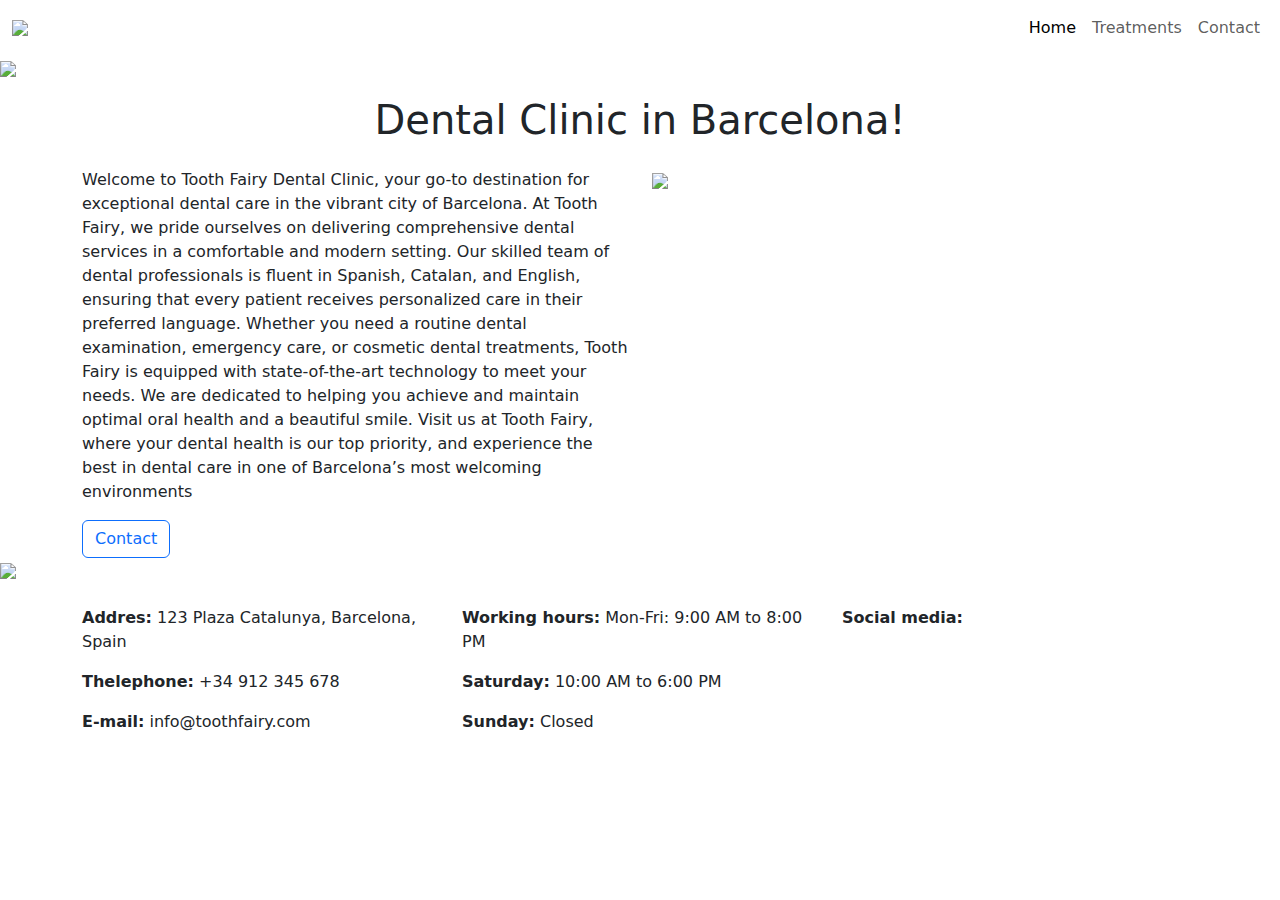
==== index.html @ 9a37f69f "added clickable links" ====
<!DOCTYPE html>
<html lang="en">
<head>
    <meta charset="UTF-8">
    <meta name="viewport" content="width=device-width, initial-scale=1.0">

    <!-- links for bootstrap   -->
    <link href="https://cdn.jsdelivr.net/npm/bootstrap@5.3.3/dist/css/bootstrap.min.css" rel="stylesheet" integrity="sha384-QWTKZyjpPEjISv5WaRU9OFeRpok6YctnYmDr5pNlyT2bRjXh0JMhjY6hW+ALEwIH" crossorigin="anonymous">
    <script src="https://cdn.jsdelivr.net/npm/bootstrap@5.3.3/dist/js/bootstrap.bundle.min.js" integrity="sha384-YvpcrYf0tY3lHB60NNkmXc5s9fDVZLESaAA55NDzOxhy9GkcIdslK1eN7N6jIeHz" crossorigin="anonymous"></script>
<!-- links for fonts -->
<!-- Playfair and poppins -->
<link rel="preconnect" href="https://fonts.googleapis.com">
<link rel="preconnect" href="https://fonts.gstatic.com" crossorigin>
<link href="https://fonts.googleapis.com/css2?family=Playfair+Display:ital,wght@0,400..900;1,400..900&family=Poppins:ital,wght@0,100;0,200;0,300;0,400;0,500;0,600;0,700;0,800;0,900;1,100;1,200;1,300;1,400;1,500;1,600;1,700;1,800;1,900&display=swap" rel="stylesheet">
    <!-- link font awesome -->
<!-- -->
<script src="https://kit.fontawesome.com/418e872279.js" crossorigin="anonymous"></script>

<title>Dental clinic - Barcelona</title>
    <link rel="stylesheet"href="style.css">
</head>
<body>
    <div class="clinic">
    <nav class="navbar navbar-expand-sm navbar-light">
        <div class="container-fluid mb-0">
          <img src="images/logo.png" width="130px" />
          <button class="navbar-toggler" type="button" data-bs-toggle="collapse" data-bs-target="#navbarSupportedContent" aria-controls="navbarSupportedContent" aria-expanded="false" aria-label="Toggle navigation">
            <span class="navbar-toggler-icon"></span>
          </button>
          <div class="collapse navbar-collapse justify-content-end" id="navbarSupportedContent">
            <ul class="navbar-nav ">
              <li class="nav-item">
                <a class="nav-link active" aria-current="page" href="#">Home</a>
              </li>
              <li class="nav-item">
                <a class="nav-link" href="#">Treatments</a>
              </li>			
              <li class="nav-item">
                <a class="nav-link" href="#">Contact</a>
              </li>	
            </ul>		  
          </div>
        </div>
      </nav>
    </div>
    <img src="images/smile.jpg" class="decor-clinic ">
    <h1 class="text-center mt-3 decor-title">
        Dental Clinic in Barcelona!
    </h1>
    <div class="container">
      <div class="row">
        <div class="col-sm-6 mt-3">
    <p class="decor-text">Welcome to Tooth Fairy Dental Clinic, your go-to destination for exceptional dental care in the vibrant city of Barcelona. At Tooth Fairy, we pride ourselves on delivering comprehensive dental services in a comfortable and modern setting. Our skilled team of dental professionals is fluent in Spanish, Catalan, and English, ensuring that every patient receives personalized care in their preferred language.

      Whether you need a routine dental examination, emergency care, or cosmetic dental treatments, Tooth Fairy is equipped with state-of-the-art technology to meet your needs. We are dedicated to helping you achieve and maintain optimal oral health and a beautiful smile.
      
      Visit us at Tooth Fairy, where your dental health is our top priority, and experience the best in dental care in one of Barcelona’s most welcoming environments</p>
  <a href="#"class="btn btn-outline-primary">Contact</a>
    </div>

  <div class="col-sm-6 mt-3">
    <img src="images/stomatolog.jpeg" class="decor-stomatolog">
  </div>
</div>
  </div>
  <img src="images/logo.png" width="130px" class="logo-footer" />
  <footer class="decor-footer">
  
  
  <div class="container"> 
   
    <div class="row">
      <div class="col-sm-4">
        <br/>
       <p class="decor-text"> <strong>Addres:</strong> 123 Plaza Catalunya, Barcelona, Spain</p>
     
       <p class="decor-text"><strong>Thelephone:</strong> +34 912 345 678</p>
       
       <p class="decor-text"><strong>E-mail:</strong> info@toothfairy.com</p>
   
  </div> 
  <br/>
  <div class="col-sm-4">

    <br/>
    <p class="decor-text"><strong>Working hours:</strong> Mon-Fri: 9:00 AM to 8:00 PM</p>
    
    <p class="decor-text"><strong>Saturday:</strong> 10:00 AM to 6:00 PM</p>
    <p class="decor-text"><strong>Sunday:</strong> Closed</p>
  </div>
  <br/>
  <div class="col-sm-4">
    <br/>
    <p class="decor-text"><strong>Social media:</strong></p>
    
   <a href="https://www.instagram.com/" target="_blank"><i class="fa-brands fa-instagram"  style="margin: 10px;"></i></a>
   <a href="https://www.facebook.com/" target="_blank"><i class="fa-brands fa-facebook" style="margin: 10px;"></i></a>
   <a href="https://twitter.com/i/flow/login" target="_blank"><i class="fa-brands fa-twitter" style="margin: 10px;"></i></a>
    
  </div>
  <br/>
</div>
</div>

</footer>
  </body>

</html>
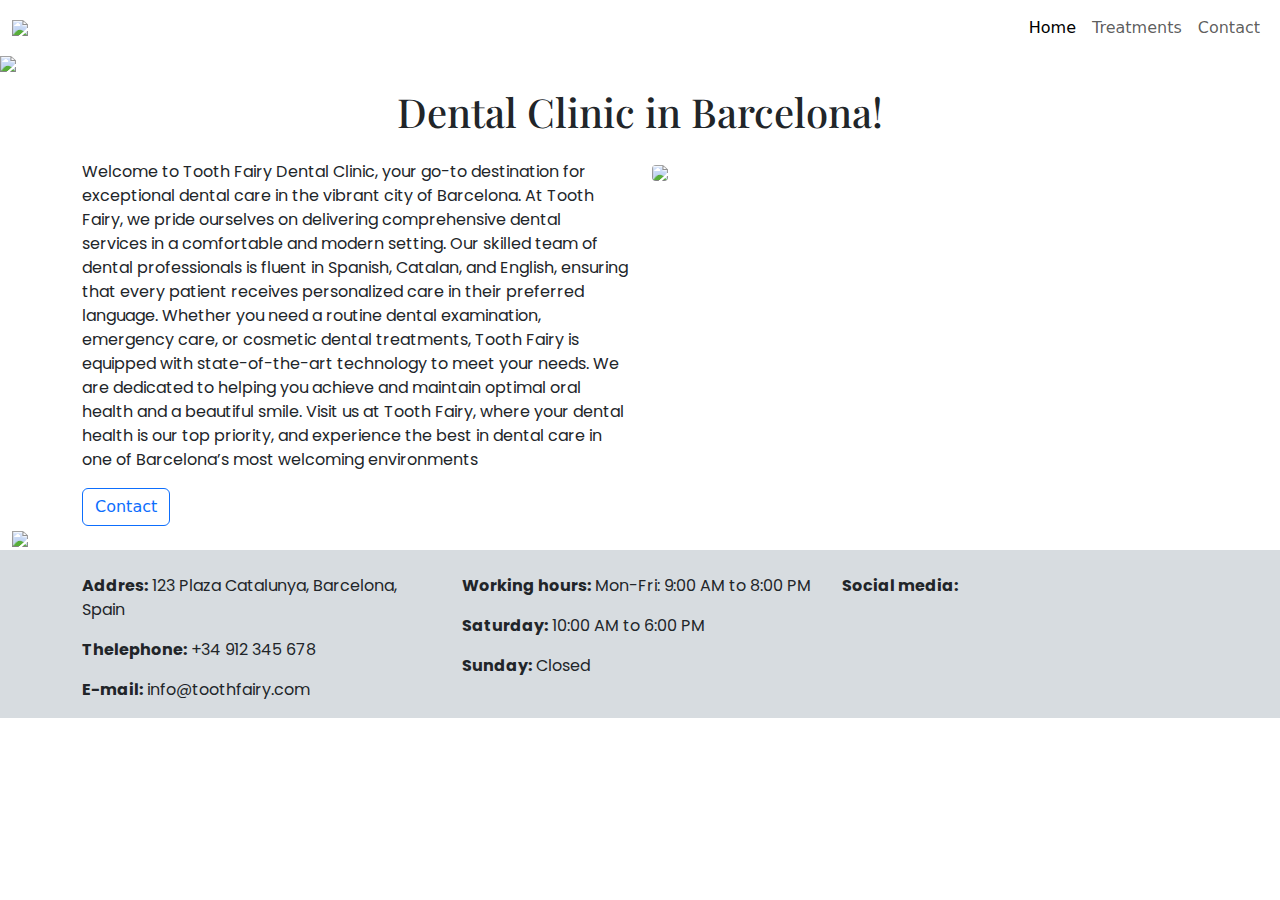
==== commit 6c255aef: "added: new file, carousel, images" ====
--- a/index.html
+++ b/index.html
@@ -17,6 +17,7 @@
 <script src="https://kit.fontawesome.com/418e872279.js" crossorigin="anonymous"></script>
 
 <title>Dental clinic - Barcelona</title>
+<!--link for css -->
     <link rel="stylesheet"href="style.css">
 </head>
 <body>
@@ -30,10 +31,10 @@
           <div class="collapse navbar-collapse justify-content-end" id="navbarSupportedContent">
             <ul class="navbar-nav ">
               <li class="nav-item">
-                <a class="nav-link active" aria-current="page" href="#">Home</a>
+                <a class="nav-link active" aria-current="page" href="index.html">Home</a>
               </li>
               <li class="nav-item">
-                <a class="nav-link" href="#">Treatments</a>
+                <a class="nav-link" href="treatmetnts.html">Treatments</a>
               </li>			
               <li class="nav-item">
                 <a class="nav-link" href="#">Contact</a>
@@ -49,7 +50,7 @@
     </h1>
     <div class="container">
       <div class="row">
-        <div class="col-sm-6 mt-3">
+        <div class="col-lg-6 mt-3">
     <p class="decor-text">Welcome to Tooth Fairy Dental Clinic, your go-to destination for exceptional dental care in the vibrant city of Barcelona. At Tooth Fairy, we pride ourselves on delivering comprehensive dental services in a comfortable and modern setting. Our skilled team of dental professionals is fluent in Spanish, Catalan, and English, ensuring that every patient receives personalized care in their preferred language.
 
       Whether you need a routine dental examination, emergency care, or cosmetic dental treatments, Tooth Fairy is equipped with state-of-the-art technology to meet your needs. We are dedicated to helping you achieve and maintain optimal oral health and a beautiful smile.
@@ -58,7 +59,7 @@
   <a href="#"class="btn btn-outline-primary">Contact</a>
     </div>
 
-  <div class="col-sm-6 mt-3">
+  <div class="col-lg-6 mt-3">
     <img src="images/stomatolog.jpeg" class="decor-stomatolog">
   </div>
 </div>
@@ -70,7 +71,7 @@
   <div class="container"> 
    
     <div class="row">
-      <div class="col-sm-4">
+      <div class="col-lg-4">
         <br/>
        <p class="decor-text"> <strong>Addres:</strong> 123 Plaza Catalunya, Barcelona, Spain</p>
      
@@ -80,7 +81,7 @@
    
   </div> 
   <br/>
-  <div class="col-sm-4">
+  <div class="col-lg-4">
 
     <br/>
     <p class="decor-text"><strong>Working hours:</strong> Mon-Fri: 9:00 AM to 8:00 PM</p>
@@ -89,7 +90,7 @@
     <p class="decor-text"><strong>Sunday:</strong> Closed</p>
   </div>
   <br/>
-  <div class="col-sm-4">
+  <div class="col-lg-4">
     <br/>
     <p class="decor-text"><strong>Social media:</strong></p>
     
--- a/style.css
+++ b/style.css
@@ -0,0 +1,51 @@
+@media(max-width:800px){
+    .decor-stomatolog{
+        display: none;
+    }
+
+}
+
+
+
+.decor-clinic{
+    width: 100%;
+height: auto;
+display: block;
+}
+.decor-stomatolog{
+    width: 100%;
+    height: auto;
+    border-radius: 4px;
+}
+.down{
+    background: red;
+}
+
+.decor-text{
+    font-family: "Poppins", sans-serif;
+  font-weight: 400;
+  font-style: normal;
+}
+.decor-title{
+    font-family: "Playfair Display", serif;
+    font-optical-sizing: auto;
+    font-weight: <weight>;
+    font-style: normal;  
+}
+
+.logo-footer{
+    padding-left: 12px;
+}
+
+.decor-footer{
+    background-color: rgb(215, 220, 224);
+}
+
+.c-item{
+height: 480px;
+}
+
+.c-img{
+height: 100%;
+object-fit: cover;
+}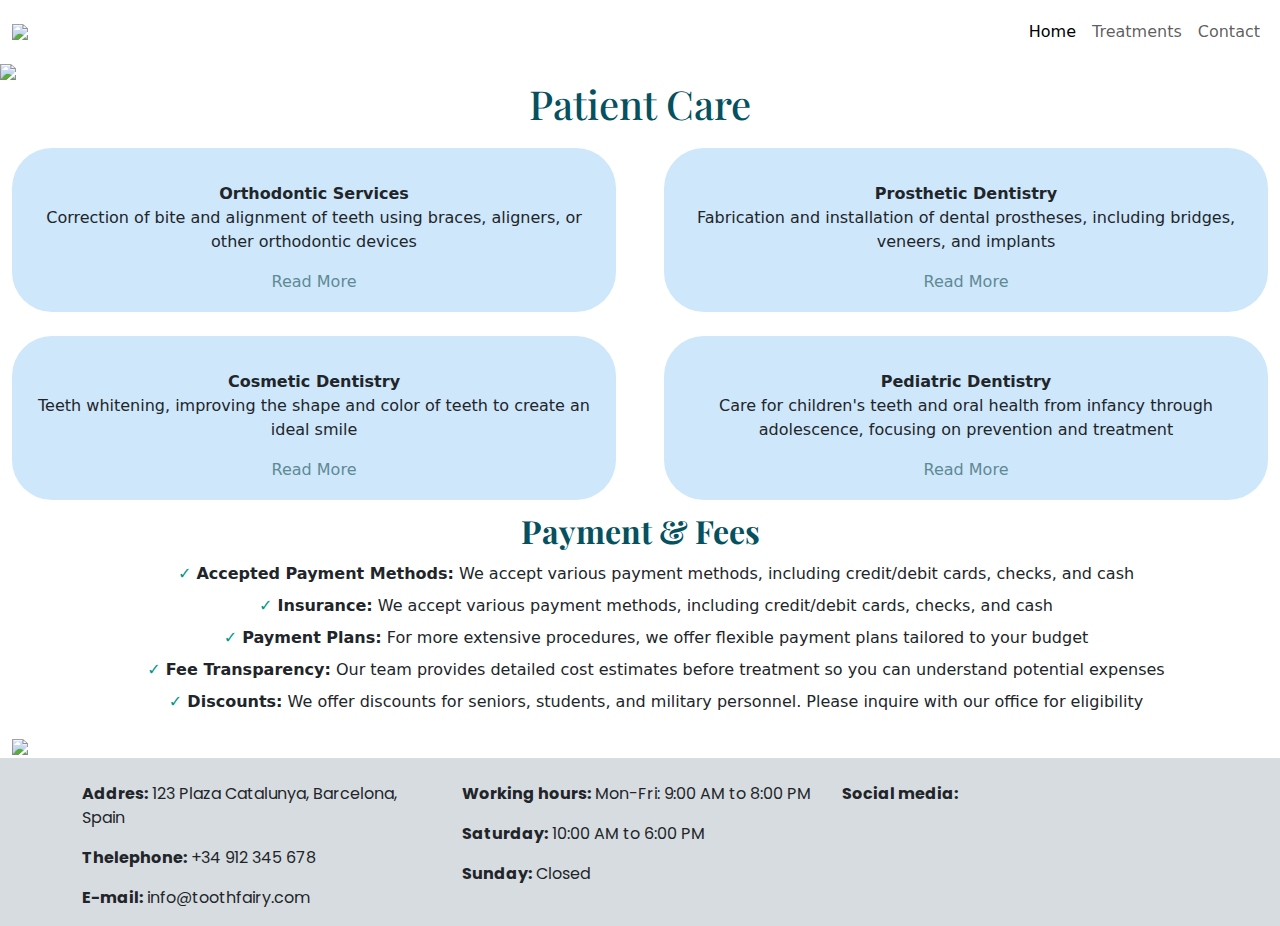
==== commit 1ac20a8e: "added images and content" ====
--- a/index.html
+++ b/index.html
@@ -44,26 +44,81 @@
         </div>
       </nav>
     </div>
-    <img src="images/smile.jpg" class="decor-clinic ">
-    <h1 class="text-center mt-3 decor-title">
-        Dental Clinic in Barcelona!
-    </h1>
-    <div class="container">
-      <div class="row">
-        <div class="col-lg-6 mt-3">
-    <p class="decor-text">Welcome to Tooth Fairy Dental Clinic, your go-to destination for exceptional dental care in the vibrant city of Barcelona. At Tooth Fairy, we pride ourselves on delivering comprehensive dental services in a comfortable and modern setting. Our skilled team of dental professionals is fluent in Spanish, Catalan, and English, ensuring that every patient receives personalized care in their preferred language.
+   
 
-      Whether you need a routine dental examination, emergency care, or cosmetic dental treatments, Tooth Fairy is equipped with state-of-the-art technology to meet your needs. We are dedicated to helping you achieve and maintain optimal oral health and a beautiful smile.
-      
-      Visit us at Tooth Fairy, where your dental health is our top priority, and experience the best in dental care in one of Barcelona’s most welcoming environments</p>
-  <a href="#"class="btn btn-outline-primary">Contact</a>
-    </div>
 
-  <div class="col-lg-6 mt-3">
-    <img src="images/stomatolog.jpeg" class="decor-stomatolog">
-  </div>
+  <img src="images/smile.jpg" class="decor-clinic ">
+  
+<h1 class="text-center decor-title text-info-emphasis">Patient Care</h1>
+<div class="conteiner">
+<div class="row">
+<div class="col-lg-6">
+  <div class="services">
+<p><strong><div class="text-center">Orthodontic Services</div></strong>Correction of bite and alignment of teeth using braces, aligners, or other orthodontic devices</p>
+<a href="#" class="swrvices-links">Read More</a>
 </div>
-  </div>
+</div>
+
+
+<div class="col-lg-6">
+  <div class="services">
+<p><strong><div class="text-center">Prosthetic Dentistry</div></strong>Fabrication and installation of dental prostheses, including bridges, veneers, and implants</p>
+<a href="#" class="swrvices-links">Read More</a>
+</div>
+</div>
+
+
+
+<div class="col-lg-6">
+  <div class="services">
+<p><strong><div class="text-center">Cosmetic Dentistry</div></strong>Teeth whitening, improving the shape and color of teeth to create an ideal smile</p>
+<a href="#" class="swrvices-links">Read More</a>
+</div>
+</div>
+
+
+<div class="col-lg-6">
+  <div class="services">
+<p><strong><div class="text-center">
+  Pediatric Dentistry</div></strong>Care for children's teeth and oral health from infancy through adolescence, focusing on prevention and treatment</p>
+<a href="#" class="swrvices-links">Read More</a>
+</div>
+</div>
+
+
+</div>
+</div>
+
+
+   
+  <h2 class="text-center decor-title text-info-emphasis"><strong><div class="text-center">Payment & Fees</div></strong></h2>
+<div class="cosas">
+  <ul>
+    <li class="payment">
+      <strong>Accepted Payment Methods:</strong> We accept various payment methods, including credit/debit cards, checks, and cash
+    </li>
+
+    <li class="payment">
+      <strong>Insurance:</strong> We accept various payment methods, including credit/debit cards, checks, and cash
+    </li>
+
+    <li class="payment">
+      <strong>Payment Plans:</strong> For more extensive procedures, we offer flexible payment plans tailored to your budget
+    </li>
+
+    <li class="payment">
+      <strong>Fee Transparency:</strong> Our team provides detailed cost estimates before treatment so you can understand potential expenses
+    </li>
+
+    <li class="payment">
+      <strong>Discounts:</strong> We offer discounts for seniors, students, and military personnel. Please inquire with our office for eligibility
+    </li>
+
+    
+  </ul>
+</div>
+  
+
   <img src="images/logo.png" width="130px" class="logo-footer" />
   <footer class="decor-footer">
   
--- a/style.css
+++ b/style.css
@@ -48,4 +48,47 @@
 .c-img{
 height: 100%;
 object-fit: cover;
-}+}
+
+.cloud, .services{
+    border-radius: 0 40px;
+    background-color:rgb(206, 231, 251);
+    text-align: center;
+    padding: 18px;
+    
+}
+
+.services{
+    border-radius: 40px 40px;
+    margin: 12px;
+}
+
+.swrvices-links{
+    text-decoration: none;
+    color: rgb(94, 138, 148);
+}
+
+
+.swrvices-links:hover {
+    text-decoration: underline;
+    color: rgb(136, 180, 190);
+
+}
+.cosas{
+    
+    text-align: center;
+}
+
+li{
+    line-height: 2;
+}
+
+ul{
+    list-style: none;
+    
+}
+
+ul .payment::before{
+    content: '✓';
+    color: rgb(0, 150, 136);
+  }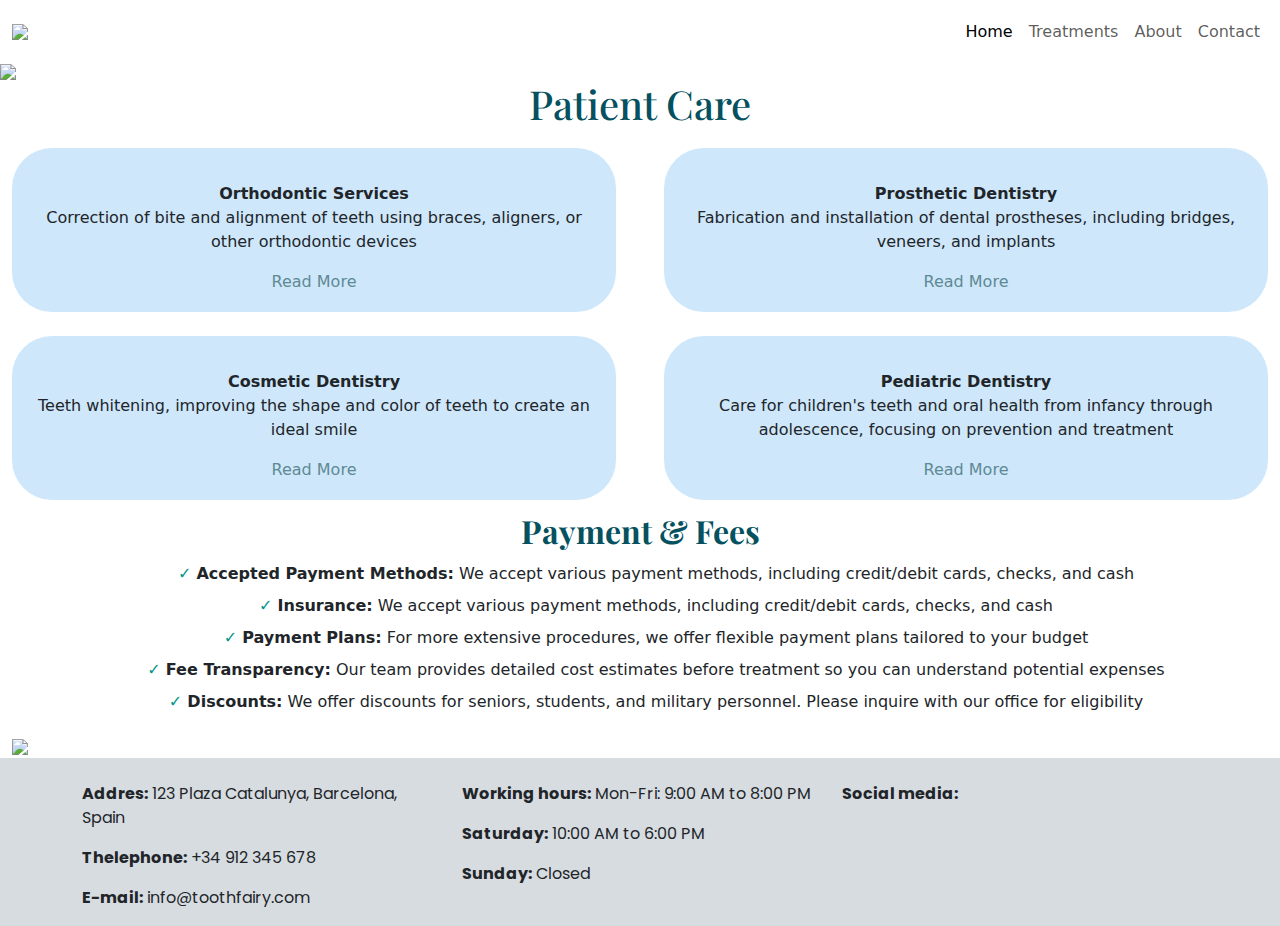
==== commit 5f489cd5: "added new html file" ====
--- a/index.html
+++ b/index.html
@@ -35,6 +35,9 @@
               </li>
               <li class="nav-item">
                 <a class="nav-link" href="treatmetnts.html">Treatments</a>
+              </li>		
+              <li class="nav-item">
+                <a class="nav-link" href="treatmetnts.html">About</a>
               </li>			
               <li class="nav-item">
                 <a class="nav-link" href="#">Contact</a>
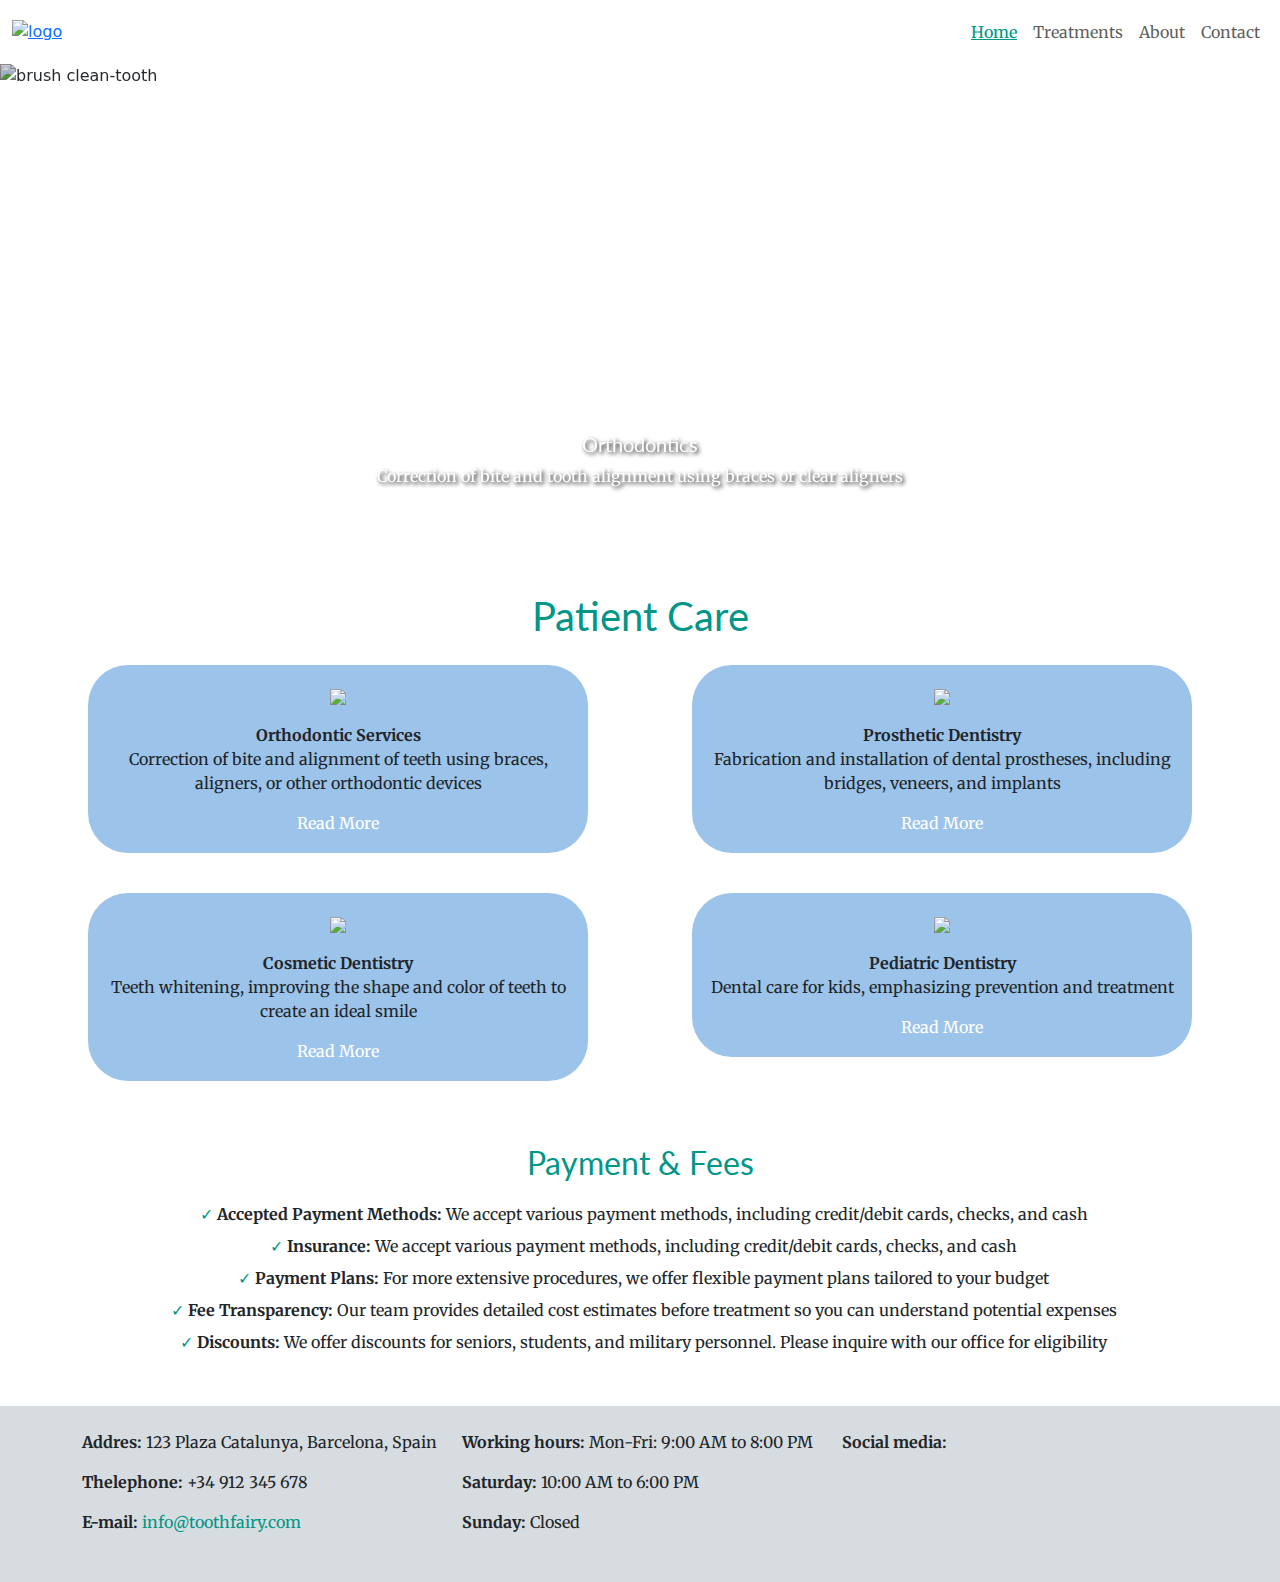
==== commit 9a350ed3: "Made more SEO friendly" ====
--- a/index.html
+++ b/index.html
@@ -8,39 +8,50 @@
     <link href="https://cdn.jsdelivr.net/npm/bootstrap@5.3.3/dist/css/bootstrap.min.css" rel="stylesheet" integrity="sha384-QWTKZyjpPEjISv5WaRU9OFeRpok6YctnYmDr5pNlyT2bRjXh0JMhjY6hW+ALEwIH" crossorigin="anonymous">
     <script src="https://cdn.jsdelivr.net/npm/bootstrap@5.3.3/dist/js/bootstrap.bundle.min.js" integrity="sha384-YvpcrYf0tY3lHB60NNkmXc5s9fDVZLESaAA55NDzOxhy9GkcIdslK1eN7N6jIeHz" crossorigin="anonymous"></script>
 <!-- links for fonts -->
-<!-- Playfair and poppins -->
+<!-- Playfair and poppins 
 <link rel="preconnect" href="https://fonts.googleapis.com">
 <link rel="preconnect" href="https://fonts.gstatic.com" crossorigin>
-<link href="https://fonts.googleapis.com/css2?family=Playfair+Display:ital,wght@0,400..900;1,400..900&family=Poppins:ital,wght@0,100;0,200;0,300;0,400;0,500;0,600;0,700;0,800;0,900;1,100;1,200;1,300;1,400;1,500;1,600;1,700;1,800;1,900&display=swap" rel="stylesheet">
-    <!-- link font awesome -->
-<!-- -->
+<link href="https://fonts.googleapis.com/css2?family=Playfair+Display:ital,wght@0,400..900;1,400..900&family=Poppins:ital,wght@0,100;0,200;0,300;0,400;0,500;0,600;0,700;0,800;0,900;1,100;1,200;1,300;1,400;1,500;1,600;1,700;1,800;1,900&display=swap" rel="stylesheet">  -->
+    
+<!--Lato and Merriweather -->
+
+<link rel="preconnect" href="https://fonts.googleapis.com">
+<link rel="preconnect" href="https://fonts.gstatic.com" crossorigin>
+<link href="https://fonts.googleapis.com/css2?family=Lato:ital,wght@0,100;0,300;0,400;0,700;0,900;1,100;1,300;1,400;1,700;1,900&family=Merriweather:ital,wght@0,300;0,400;0,700;0,900;1,300;1,400;1,700;1,900&display=swap" rel="stylesheet">
+
+<!-- link font awesome -->
 <script src="https://kit.fontawesome.com/418e872279.js" crossorigin="anonymous"></script>
 
-<title>Dental clinic - Barcelona</title>
+<!-- link favicon -->
+<link rel="icon" href="images/flaticon.png">
+<meta name ="description" content="At Tooty Fairy Dental Clinic in Barcelona, we offer expert dental services in Catalan, Spanish, and English. Connect with us for personalized care in your language!">
+<title>Tooty Fairy Dental clinic - Barcelona</title>
 <!--link for css -->
     <link rel="stylesheet"href="style.css">
 </head>
+
+
 <body>
-    <div class="clinic">
+  <div class="clinic">
     <nav class="navbar navbar-expand-sm navbar-light">
-        <div class="container-fluid mb-0">
-          <img src="images/logo.png" width="130px" />
+        <div class="container-fluid  mb-0 ">
+          <a href="index.html"><img src="images/logo-dos.png" alt="logo" width="200px" title="Homepage"/></a> 
           <button class="navbar-toggler" type="button" data-bs-toggle="collapse" data-bs-target="#navbarSupportedContent" aria-controls="navbarSupportedContent" aria-expanded="false" aria-label="Toggle navigation">
             <span class="navbar-toggler-icon"></span>
           </button>
           <div class="collapse navbar-collapse justify-content-end" id="navbarSupportedContent">
             <ul class="navbar-nav ">
               <li class="nav-item">
-                <a class="nav-link active" aria-current="page" href="index.html">Home</a>
+                <a class="nav-link click-me decor-text" aria-current="page" href="index.html" title="Homepage">Home</a>
               </li>
               <li class="nav-item">
-                <a class="nav-link" href="treatmetnts.html">Treatments</a>
+                <a class="nav-link decor-text" href="treatmetnts.html" title="Tooty Fairy treatments">Treatments</a>
               </li>		
               <li class="nav-item">
-                <a class="nav-link" href="treatmetnts.html">About</a>
-              </li>			
-              <li class="nav-item">
-                <a class="nav-link" href="#">Contact</a>
+                <a class="nav-link decor-text" href="about.html" title="About our team">About</a>
+              </li>		
+              <li class="nav-item">
+                <a class="nav-link decor-text" href="contact.html" title="Let's keep in touch">Contact</a>
               </li>	
             </ul>		  
           </div>
@@ -50,52 +61,98 @@
    
 
 
-  <img src="images/smile.jpg" class="decor-clinic ">
-  
-<h1 class="text-center decor-title text-info-emphasis">Patient Care</h1>
-<div class="conteiner">
+    <div id="carouselExampleCaptions" class="carousel slide">
+      <div class="carousel-indicators">
+        <button type="button" data-bs-target="#carouselExampleCaptions" data-bs-slide-to="0" class="active" aria-current="true" aria-label="Slide 1"></button>
+        <button type="button" data-bs-target="#carouselExampleCaptions" data-bs-slide-to="1" aria-label="Slide 2"></button>
+        <button type="button" data-bs-target="#carouselExampleCaptions" data-bs-slide-to="2" aria-label="Slide 3"></button>
+      </div>
+      <div class="carousel-inner">
+        <div class="carousel-item active c-item">
+          <img src="images/brush.jpg" class="d-block w-100 c-img image-darken " alt="brush clean-tooth">
+          <div class="carousel-caption d-none d-md-block">
+            <h5 class="decor-blue-bg"><span class="decor-carousel">Orthodontics</span></h5>
+            <p class="decor-text"><span class="decor-carousel"> Correction of bite and tooth alignment using braces or clear aligners</span></p>
+          </div>
+        </div>
+        <div class="carousel-item  c-item">
+          <img src="images/cartoon.jpg" class="d-block w-100 c-img image-darken" alt="treatment prosthetics">
+          <div class="carousel-caption d-none d-md-block">
+            <h5 class="decor-blue-bg"> <span class="decor-carousel">Prosthodontics</span> </h5>
+            <p class="decor-text"><span class="decor-carousel">Installation of dental prostheses (crowns, bridges, removable dentures) to restore missing teeth</span></p>
+          </div>
+        </div>
+        <div class="carousel-item  c-item">
+          <img src="images/white-teeth.jpg" class="d-block w-100 c-img image-darken" alt="super white-teeth">
+          <div class="carousel-caption d-none d-md-block">
+            <h5 class="decor-blue-bg"><span class="decor-carousel">Cosmetic Dentistry</span></h5>
+            <p class="decor-text"><span class="decor-carousel">Teeth whitening to enhance the aesthetics of your smile</span></p>
+          </div>
+        </div>
+      </div>
+      <button class="carousel-control-prev" type="button" data-bs-target="#carouselExampleCaptions" data-bs-slide="prev">
+        <span class="carousel-control-prev-icon" aria-hidden="true"></span>
+        <span class="visually-hidden">Previous</span>
+      </button>
+      <button class="carousel-control-next" type="button" data-bs-target="#carouselExampleCaptions" data-bs-slide="next">
+        <span class="carousel-control-next-icon" aria-hidden="true"></span>
+        <span class="visually-hidden">Next</span>
+      </button>
+    </div>
+
+
+
+
+ <!--<img src="images/smile.jpg" class="decor-clinic "> -->
+  
+<h1 class="text-center decor-title  mt-5 mb-0">Patient Care</h1> 
+<div class="conteiner mx-5">
 <div class="row">
 <div class="col-lg-6">
-  <div class="services">
+  <div class="services decor-text">
+    <img src="images/tooth.png">
 <p><strong><div class="text-center">Orthodontic Services</div></strong>Correction of bite and alignment of teeth using braces, aligners, or other orthodontic devices</p>
-<a href="#" class="swrvices-links">Read More</a>
-</div>
-</div>
-
-
-<div class="col-lg-6">
-  <div class="services">
+<a href="treatmetnts.html#orthodontic" class="services-links">Read More</a>
+  </div>
+</div>
+
+
+<div class="col-lg-6">
+  <div class="services decor-text ">
+    <img src="images/replacement.png">
 <p><strong><div class="text-center">Prosthetic Dentistry</div></strong>Fabrication and installation of dental prostheses, including bridges, veneers, and implants</p>
-<a href="#" class="swrvices-links">Read More</a>
-</div>
-</div>
-
-
-
-<div class="col-lg-6">
-  <div class="services">
+<a href="treatmetnts.html#prosthetic" class="services-links">Read More</a>
+  </div>
+</div>
+
+
+
+<div class="col-lg-6">
+  <div class="services decor-text">
+    <img src="images/clean-tooth.png">
 <p><strong><div class="text-center">Cosmetic Dentistry</div></strong>Teeth whitening, improving the shape and color of teeth to create an ideal smile</p>
-<a href="#" class="swrvices-links">Read More</a>
-</div>
-</div>
-
-
-<div class="col-lg-6">
-  <div class="services">
+<a href="treatmetnts.html#cosmetic" class="services-links">Read More</a>
+  </div>
+</div>
+
+
+<div class="col-lg-6">
+  <div class="services decor-text">
+    <img src="images/baby.png">
 <p><strong><div class="text-center">
-  Pediatric Dentistry</div></strong>Care for children's teeth and oral health from infancy through adolescence, focusing on prevention and treatment</p>
-<a href="#" class="swrvices-links">Read More</a>
-</div>
-</div>
-
-
-</div>
-</div>
-
-
-   
-  <h2 class="text-center decor-title text-info-emphasis"><strong><div class="text-center">Payment & Fees</div></strong></h2>
-<div class="cosas">
+  Pediatric Dentistry</div></strong>Dental care for kids, emphasizing prevention and treatment</p>
+<a href="treatmetnts.html#pediatric" class="services-links">Read More</a>
+</div>
+</div>
+
+
+</div>
+</div>
+
+
+   
+  <h2 class="text-center decor-title mt-5"><div class="text-center">Payment & Fees</div></h2>
+<div class="cosas mt-3  decor-text">
   <ul>
     <li class="payment">
       <strong>Accepted Payment Methods:</strong> We accept various payment methods, including credit/debit cards, checks, and cash
@@ -113,7 +170,7 @@
       <strong>Fee Transparency:</strong> Our team provides detailed cost estimates before treatment so you can understand potential expenses
     </li>
 
-    <li class="payment">
+    <li class="payment mb-5">
       <strong>Discounts:</strong> We offer discounts for seniors, students, and military personnel. Please inquire with our office for eligibility
     </li>
 
@@ -122,10 +179,13 @@
 </div>
   
 
-  <img src="images/logo.png" width="130px" class="logo-footer" />
+
+  
+
+
   <footer class="decor-footer">
   
-  
+
   <div class="container"> 
    
     <div class="row">
@@ -135,7 +195,7 @@
      
        <p class="decor-text"><strong>Thelephone:</strong> +34 912 345 678</p>
        
-       <p class="decor-text"><strong>E-mail:</strong> info@toothfairy.com</p>
+       <p class="decor-text mb-5"><strong>E-mail: </strong><a href="mailto:info@toothfairy.com" class="email">info@toothfairy.com</a></p>
    
   </div> 
   <br/>
@@ -145,16 +205,16 @@
     <p class="decor-text"><strong>Working hours:</strong> Mon-Fri: 9:00 AM to 8:00 PM</p>
     
     <p class="decor-text"><strong>Saturday:</strong> 10:00 AM to 6:00 PM</p>
-    <p class="decor-text"><strong>Sunday:</strong> Closed</p>
+    <p class="decor-text mb-5"><strong>Sunday:</strong> Closed</p>
   </div>
   <br/>
   <div class="col-lg-4">
     <br/>
     <p class="decor-text"><strong>Social media:</strong></p>
     
-   <a href="https://www.instagram.com/" target="_blank"><i class="fa-brands fa-instagram"  style="margin: 10px;"></i></a>
-   <a href="https://www.facebook.com/" target="_blank"><i class="fa-brands fa-facebook" style="margin: 10px;"></i></a>
-   <a href="https://twitter.com/i/flow/login" target="_blank"><i class="fa-brands fa-twitter" style="margin: 10px;"></i></a>
+   <a href="https://www.instagram.com/" target="_blank"><i class="fa-brands fa-instagram social-media mb-5"  style="margin: 10px;" title="Instagram Profile"></i></a>
+   <a href="https://www.facebook.com/" target="_blank"><i class="fa-brands fa-facebook social-media mb-5" style="margin: 10px;" title="Facebook Profile"></i></a>
+   <a href="https://twitter.com/i/flow/login" target="_blank"><i class="fa-brands fa-twitter social-media mb-5" style="margin: 10px;" title="Twitter Profile"></i></a>
     
   </div>
   <br/>
--- a/style.css
+++ b/style.css
@@ -1,11 +1,10 @@
 @media(max-width:800px){
-    .decor-stomatolog{
-        display: none;
+    .cards-service{
+        display: flex;
+        justify-content: center;
     }
 
 }
-
-
 
 .decor-clinic{
     width: 100%;
@@ -22,15 +21,15 @@
 }
 
 .decor-text{
-    font-family: "Poppins", sans-serif;
-  font-weight: 400;
-  font-style: normal;
+    font-family: "Merriweather", serif;
+    font-weight: 400;
+    font-style: normal;
 }
 .decor-title{
-    font-family: "Playfair Display", serif;
-    font-optical-sizing: auto;
-    font-weight: <weight>;
-    font-style: normal;  
+    font-family: "Lato", sans-serif;
+    font-weight: 400;
+    font-style: normal;
+        color: rgb(0, 150, 136);
 }
 
 .logo-footer{
@@ -52,7 +51,7 @@
 
 .cloud, .services{
     border-radius: 0 40px;
-    background-color:rgb(206, 231, 251);
+    background-color: #9cc4eb;
     text-align: center;
     padding: 18px;
     
@@ -60,23 +59,26 @@
 
 .services{
     border-radius: 40px 40px;
-    margin: 12px;
-}
-
-.swrvices-links{
-    text-decoration: none;
-    color: rgb(94, 138, 148);
-}
-
-
-.swrvices-links:hover {
-    text-decoration: underline;
-    color: rgb(136, 180, 190);
+    margin: 25px 40px 15px;
+    
+    
+}
+
+.services-links{
+    text-decoration: none;
+    color: rgb(255, 255, 255);
+}
+
+
+.services-links:hover {
+    text-decoration: underline;
+    color: rgb(255, 255, 255);
 
 }
 .cosas{
     
     text-align: center;
+    margin-right: 25px;
 }
 
 li{
@@ -91,4 +93,139 @@
 ul .payment::before{
     content: '✓';
     color: rgb(0, 150, 136);
-  }+  }
+
+  .meet-box{
+    background-color:rgb(86, 143, 187);
+    color: white;
+    padding: 15px;
+    line-height: 1;
+  }
+
+  .description{
+    line-height: 0;
+  }
+
+  .map{
+  width: 100%;
+  height: 65vh;
+  display: flex;
+  justify-content: center;
+  border-radius: 4px;
+}
+
+.iframe{
+  width: 80vw;
+  height: 60vh;
+}
+
+  .click-me{
+    color: rgb(0, 150, 136);
+    text-decoration: underline;
+    
+  }
+  .click-me:hover{
+    color:rgb(0, 150, 136);
+    text-decoration: underline;
+  }
+
+  .social-media{
+    color: rgb(0, 150, 136);
+  }
+
+  .email{
+    color: rgb(0, 150, 136);
+    text-decoration: none;
+  }
+
+  .email:hover{
+    text-decoration: underline;
+  }
+
+  .decor-blue-bg{
+    font-family: "Lato", sans-serif;
+    font-weight: 400;
+    font-style: normal;
+      
+  }
+
+.card-body{
+    background-color: rgb(237, 239, 240);
+   
+}
+
+.decor-carousel{
+    text-shadow: 2px 2px 4px rgba(0, 0, 0, 1);
+}
+.image-darken {
+    filter: brightness(85%) contrast(90%);
+
+}
+
+
+
+
+.contain-treatments {
+    display: flex;
+    flex-wrap: wrap;
+    justify-content: space-around; 
+    align-items: stretch; 
+}
+
+
+.card-img-top {
+    height: 200px;
+    object-fit: cover; 
+    width: 100%;
+}
+
+.card {
+    display: flex; 
+    flex-direction: column; 
+    justify-content: space-between; 
+    height: auto;   
+    
+
+}
+
+.card-title, .card-text, .list-group-item {
+    min-height: auto; 
+ }
+.links-name{
+    color: rgb(0, 150, 136);
+    text-decoration: none;
+}
+
+.links-name:hover{
+    color: rgb(0, 150, 136);
+    text-decoration: underline;
+}
+
+.booking{
+    display: inline-block;
+    text-align: center;
+    text-decoration: none;
+    padding: 19px 43px 19px 43px;
+    border: 1px solid rgb(186, 181, 181);
+    border-radius: 4px;
+    background-color:rgb(237, 239, 240);
+    color: rgb(0, 150, 136);
+    font-weight: bold;
+    cursor: pointer;
+
+}
+
+.book-now-container{
+    display: flex;
+    justify-content: center; 
+    align-items: center; 
+    height: 50px;
+}
+
+.booking:hover{
+    background-color: rgb(215, 220, 224);
+    color:rgb(0, 150, 136);
+    cursor: pointer;
+
+}
+
